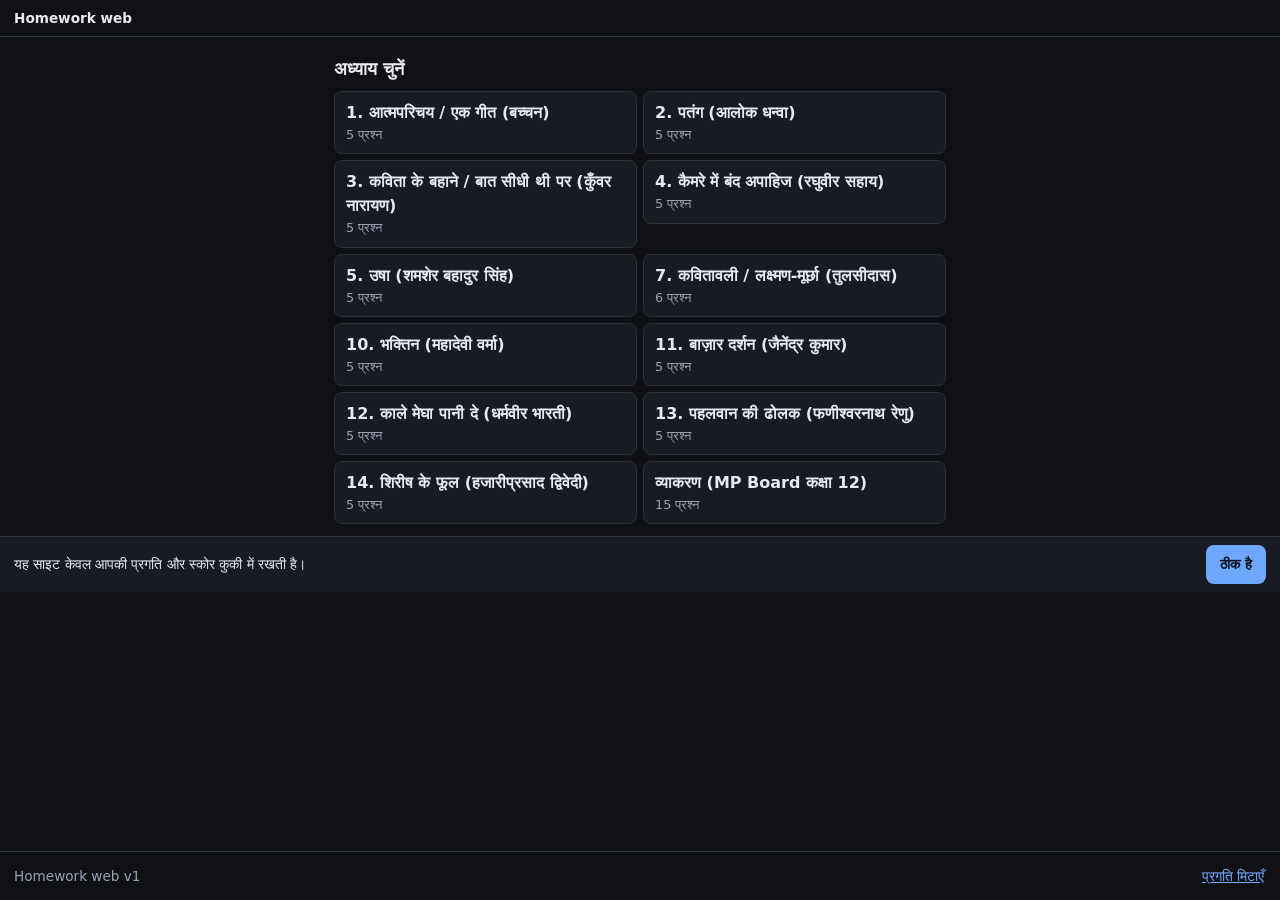
==== index.html @ c93f9edb "v2: update from App Hub" ====
<!doctype html>
<html lang="hi"><head><meta charset="utf-8"><meta name="viewport" content="width=device-width,initial-scale=1">
<meta name="color-scheme" content="dark"><meta name="theme-color" content="#0f1115">
<title>Homework web</title><link rel="stylesheet" href="css/style.css"></head>
<body>
<a class="skip" href="#app">मुख्य सामग्री पर जाएँ</a>
<header><a class="brand" href="#/">Homework web</a></header>
<main id="app" tabindex="-1"><noscript>कृपया JavaScript चालू करें।</noscript></main>
<div id="note" role="region" aria-label="कुकी सूचना" hidden><span>यह साइट केवल आपकी प्रगति और स्कोर कुकी में रखती है।</span><button id="okc" type="button">ठीक है</button></div>
<footer><span>Homework web <span id="ver">v1</span></span><button id="reset" type="button" class="link">प्रगति मिटाएँ</button></footer>
<script src="js/questions.js"></script><script src="js/app.js"></script>
</body></html>
---- css/style.css ----
:root{--bg:#0f1115;--card:#181b22;--bd:#2a2f3a;--tx:#e8eaf0;--mu:#9aa3b2;--ac:#6ea8fe;--ok:#4ade80;--no:#f87171}
*{box-sizing:border-box}html{-webkit-text-size-adjust:100%}
body{margin:0;background:var(--bg);color:var(--tx);font:16px/1.5 system-ui,"Noto Sans Devanagari",sans-serif;min-height:100vh;display:flex;flex-direction:column}
header,footer{display:flex;justify-content:space-between;align-items:center;padding:8px 14px;border-bottom:1px solid var(--bd);font-size:.85rem;color:var(--mu)}
footer{border:0;border-top:1px solid var(--bd);margin-top:auto}
.brand{color:var(--tx);font-weight:700;text-decoration:none}
main{width:100%;max-width:640px;margin:0 auto;padding:12px 14px;outline:0}
h1{font-size:1.15rem;margin:.4rem 0 .6rem;line-height:1.4}
.grid{list-style:none;margin:0;padding:0;display:grid;gap:6px;grid-template-columns:repeat(auto-fill,minmax(230px,1fr))}
.grid a{display:block;padding:9px 11px;background:var(--card);border:1px solid var(--bd);border-radius:8px;color:var(--tx);text-decoration:none}
.grid small,.meta{display:block;color:var(--mu);font-size:.8rem}
a:focus-visible,button:focus-visible,input:focus-visible{outline:2px solid var(--ac);outline-offset:2px}
progress{width:100%;height:6px;accent-color:var(--ac)}
label{display:block;font-size:.85rem;color:var(--mu);margin-top:6px}
.row{display:flex;gap:6px;margin:4px 0}
input{flex:1;min-width:0;padding:9px 10px;background:var(--card);color:var(--tx);border:1px solid var(--bd);border-radius:8px;font:inherit}
button{padding:9px 14px;background:var(--ac);color:#0b1220;border:0;border-radius:8px;font:inherit;font-weight:600;cursor:pointer}
button.link{background:none;color:var(--ac);padding:6px 2px;font-weight:400;text-decoration:underline}
.fb{margin:8px 0;padding:8px 10px;border-radius:8px;background:var(--card);border-left:4px solid var(--mu)}
.fb.y{border-color:var(--ok)}.fb.n{border-color:var(--no)}
#note{position:sticky;bottom:0;display:flex;gap:8px;justify-content:space-between;align-items:center;padding:8px 14px;background:var(--card);border-top:1px solid var(--bd);font-size:.85rem}
#note[hidden]{display:none}
.skip{position:absolute;left:-999px}.skip:focus{left:8px;top:8px;background:var(--ac);color:#000;padding:4px 8px;z-index:9}
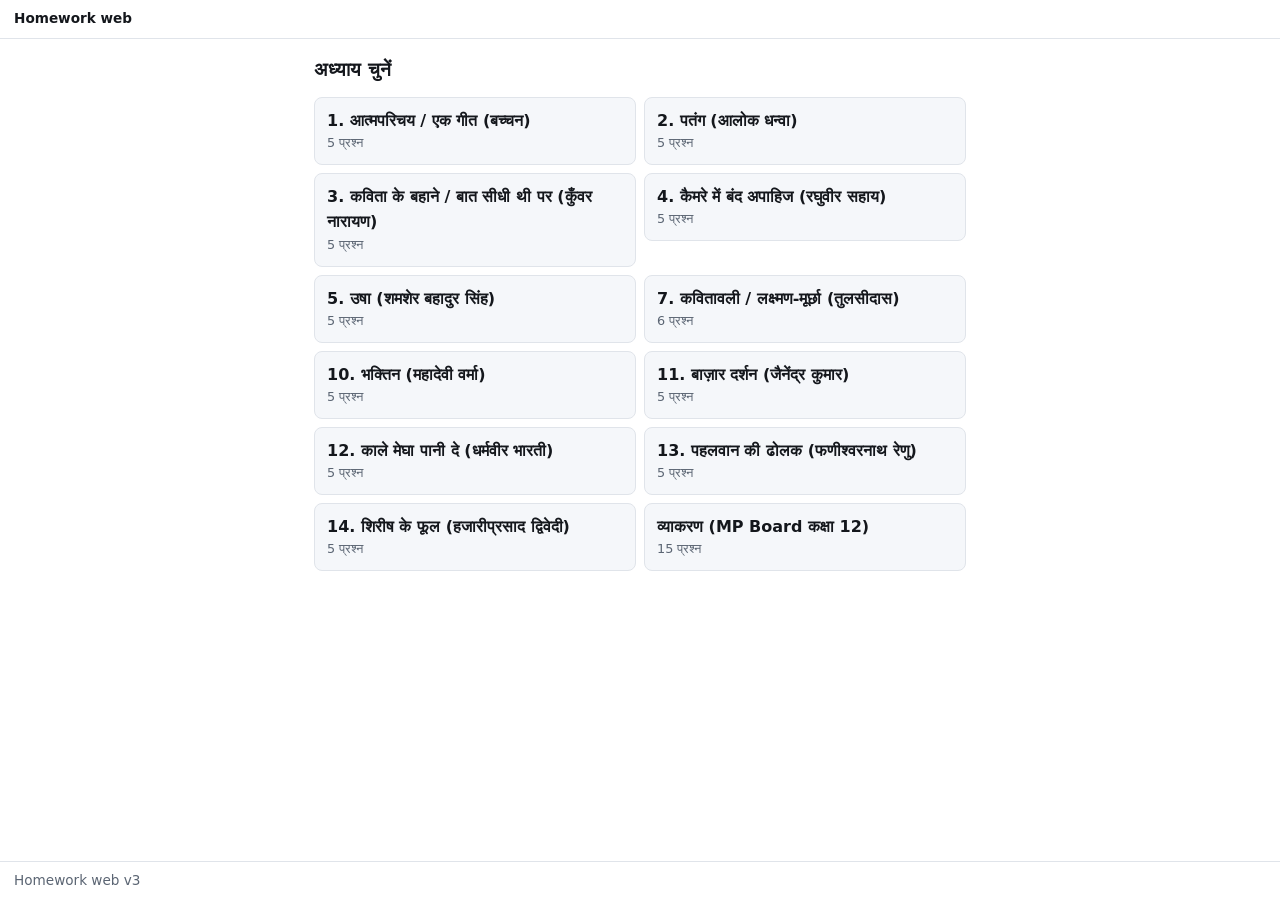
==== commit c62c7dce: "v3: update from App Hub" ====
--- a/index.html
+++ b/index.html
@@ -1,12 +1,11 @@
 <!doctype html>
 <html lang="hi"><head><meta charset="utf-8"><meta name="viewport" content="width=device-width,initial-scale=1">
-<meta name="color-scheme" content="dark"><meta name="theme-color" content="#0f1115">
+<meta name="color-scheme" content="light"><meta name="theme-color" content="#ffffff">
 <title>Homework web</title><link rel="stylesheet" href="css/style.css"></head>
 <body>
 <a class="skip" href="#app">मुख्य सामग्री पर जाएँ</a>
 <header><a class="brand" href="#/">Homework web</a></header>
 <main id="app" tabindex="-1"><noscript>कृपया JavaScript चालू करें।</noscript></main>
-<div id="note" role="region" aria-label="कुकी सूचना" hidden><span>यह साइट केवल आपकी प्रगति और स्कोर कुकी में रखती है।</span><button id="okc" type="button">ठीक है</button></div>
-<footer><span>Homework web <span id="ver">v1</span></span><button id="reset" type="button" class="link">प्रगति मिटाएँ</button></footer>
+<footer><span>Homework web <span id="ver">v3</span></span></footer>
 <script src="js/questions.js"></script><script src="js/app.js"></script>
 </body></html>
--- a/css/style.css
+++ b/css/style.css
@@ -1,23 +1,28 @@
-:root{--bg:#0f1115;--card:#181b22;--bd:#2a2f3a;--tx:#e8eaf0;--mu:#9aa3b2;--ac:#6ea8fe;--ok:#4ade80;--no:#f87171}
+:root{--bg:#ffffff;--card:#f5f7fa;--bd:#e0e4ea;--tx:#14171c;--mu:#5b6573;--ac:#1a56db;--ok:#0a7a3d}
 *{box-sizing:border-box}html{-webkit-text-size-adjust:100%}
-body{margin:0;background:var(--bg);color:var(--tx);font:16px/1.5 system-ui,"Noto Sans Devanagari",sans-serif;min-height:100vh;display:flex;flex-direction:column}
+body{margin:0;background:var(--bg);color:var(--tx);font:16px/1.6 system-ui,"Noto Sans Devanagari",sans-serif;min-height:100vh;display:flex;flex-direction:column}
 header,footer{display:flex;justify-content:space-between;align-items:center;padding:8px 14px;border-bottom:1px solid var(--bd);font-size:.85rem;color:var(--mu)}
 footer{border:0;border-top:1px solid var(--bd);margin-top:auto}
 .brand{color:var(--tx);font-weight:700;text-decoration:none}
-main{width:100%;max-width:640px;margin:0 auto;padding:12px 14px;outline:0}
-h1{font-size:1.15rem;margin:.4rem 0 .6rem;line-height:1.4}
-.grid{list-style:none;margin:0;padding:0;display:grid;gap:6px;grid-template-columns:repeat(auto-fill,minmax(230px,1fr))}
-.grid a{display:block;padding:9px 11px;background:var(--card);border:1px solid var(--bd);border-radius:8px;color:var(--tx);text-decoration:none}
-.grid small,.meta{display:block;color:var(--mu);font-size:.8rem}
-a:focus-visible,button:focus-visible,input:focus-visible{outline:2px solid var(--ac);outline-offset:2px}
-progress{width:100%;height:6px;accent-color:var(--ac)}
-label{display:block;font-size:.85rem;color:var(--mu);margin-top:6px}
-.row{display:flex;gap:6px;margin:4px 0}
-input{flex:1;min-width:0;padding:9px 10px;background:var(--card);color:var(--tx);border:1px solid var(--bd);border-radius:8px;font:inherit}
-button{padding:9px 14px;background:var(--ac);color:#0b1220;border:0;border-radius:8px;font:inherit;font-weight:600;cursor:pointer}
-button.link{background:none;color:var(--ac);padding:6px 2px;font-weight:400;text-decoration:underline}
-.fb{margin:8px 0;padding:8px 10px;border-radius:8px;background:var(--card);border-left:4px solid var(--mu)}
-.fb.y{border-color:var(--ok)}.fb.n{border-color:var(--no)}
-#note{position:sticky;bottom:0;display:flex;gap:8px;justify-content:space-between;align-items:center;padding:8px 14px;background:var(--card);border-top:1px solid var(--bd);font-size:.85rem}
-#note[hidden]{display:none}
-.skip{position:absolute;left:-999px}.skip:focus{left:8px;top:8px;background:var(--ac);color:#000;padding:4px 8px;z-index:9}
+main{width:100%;max-width:680px;margin:0 auto;padding:12px 14px;outline:0}
+h1{font-size:1.2rem;margin:.4rem 0 .8rem;line-height:1.4}
+a{color:var(--ac)}
+.grid{list-style:none;margin:0;padding:0;display:grid;gap:8px;grid-template-columns:repeat(auto-fill,minmax(230px,1fr))}
+.grid a{display:block;padding:10px 12px;background:var(--card);border:1px solid var(--bd);border-radius:8px;color:var(--tx);text-decoration:none}
+.grid small{display:block;color:var(--mu);font-size:.8rem}
+a:focus-visible,button:focus-visible{outline:2px solid var(--ac);outline-offset:2px}
+.row{display:flex;gap:8px;margin:6px 0 14px}
+button{padding:9px 14px;background:var(--ac);color:#fff;border:0;border-radius:8px;font:inherit;font-weight:600;cursor:pointer}
+button.alt{background:#fff;color:var(--ac);border:1px solid var(--ac)}
+.back{text-decoration:none;font-size:.9rem}
+.qa{margin:0;padding:0;list-style:none;counter-reset:q}
+.qa li{counter-increment:q;padding:10px 12px 10px 38px;margin-bottom:8px;background:var(--card);border:1px solid var(--bd);border-radius:8px;position:relative}
+.qa li::before{content:counter(q)".";position:absolute;left:12px;top:10px;font-weight:700;color:var(--mu)}
+.qa p{margin:0}
+.q{font-weight:600}
+.a{margin-top:4px;color:var(--ok);font-weight:600}
+.a span{color:var(--mu);font-weight:400}
+.nav{display:flex;justify-content:space-between;margin:16px 0}
+.nav a{text-decoration:none;font-weight:600}
+.skip{position:absolute;left:-999px}.skip:focus{left:8px;top:8px;background:var(--ac);color:#fff;padding:4px 8px;z-index:9}
+@media print{header,footer,.row,.nav,.back{display:none}.qa li{break-inside:avoid;background:#fff}}
